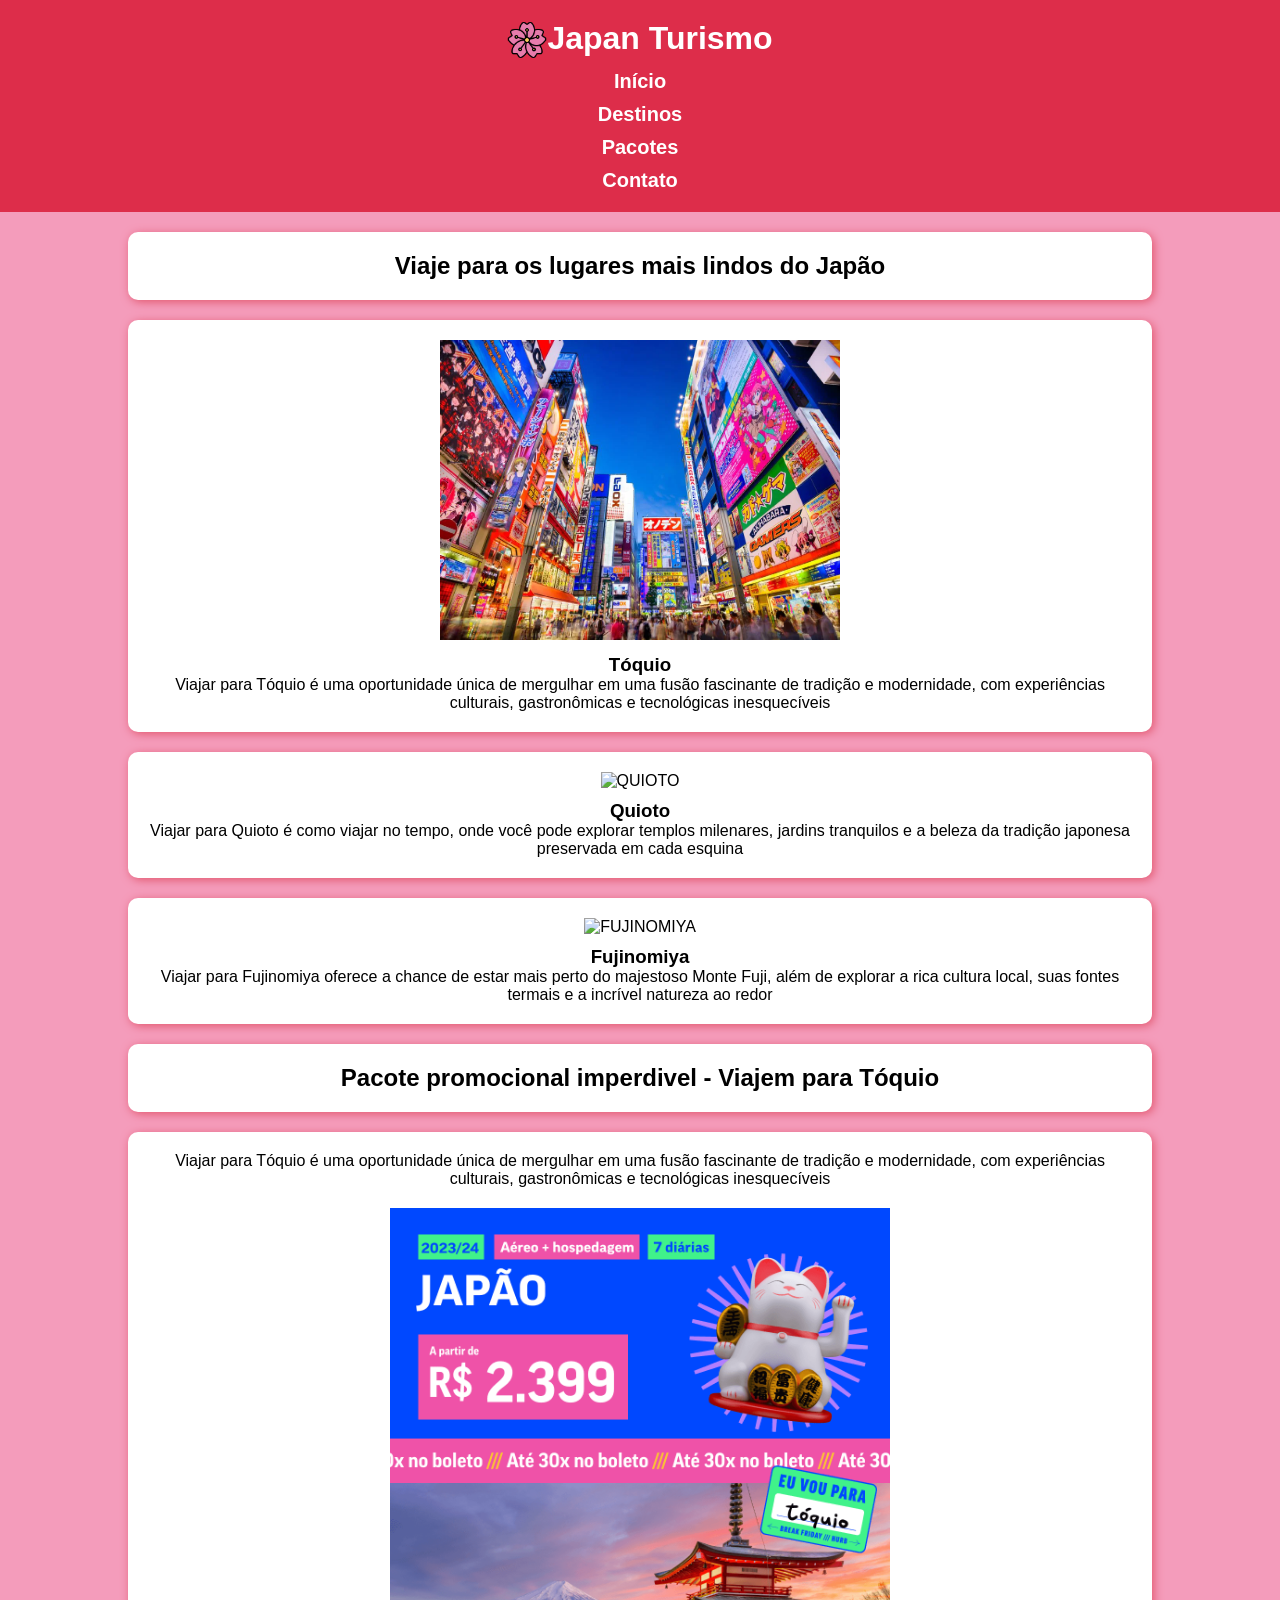
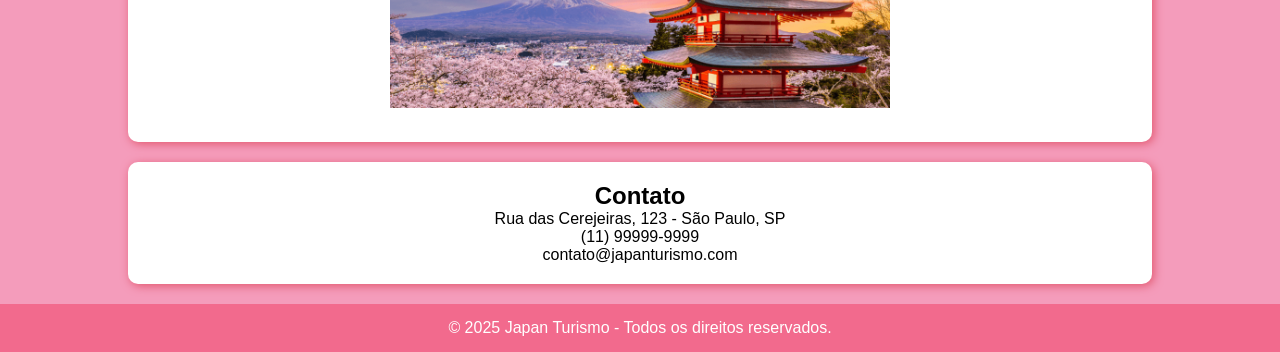
==== index.html @ d43cea41 "Update index.html" ====
<!DOCTYPE html>
<html lang="pt-BR">

<head>
    <meta charset="UTF-8">
    <meta name="viewport" content="width=device-width, initial-scale=1.0">
    <title>Exer4</title>
    <link rel="stylesheet" href="style.css">
</head>


<body>

  
  <header>
    <div class="logo">
      <img src="img\logo.png" alt="logo">
      <h1>Japan Turismo</h1>
    </div>
    
    <nav>
        <ul>
            <li><a href="#">Início</a></li>
            <li><a href="#destinos">Destinos</a></li>
            <li><a href="#pacotes">Pacotes</a></li>
            <li><a href="#contato">Contato</a></li>
        </ul>
    </nav>
</header>
        

<section id="destinos" class="destinos">
  <h2>Viaje para os lugares mais lindos do Japão</h2>
  <div class="cards">
      <div class="card">
        <img src="img\TOKYO.jpg" alt="tóquio">
          <h3>Tóquio</h3>
          <p>Viajar para Tóquio é uma oportunidade única de mergulhar em uma fusão fascinante de tradição e modernidade, com experiências culturais, gastronômicas e tecnológicas inesquecíveis</p> 
      </div>

      <div class="card">
          <img src="img\QUIOTO.jpg" alt="QUIOTO">
          <h3>Quioto</h3>
          <p>Viajar para Quioto é como viajar no tempo, onde você pode explorar templos milenares, jardins tranquilos e a beleza da tradição japonesa preservada em cada esquina</p>
      </div>

      <div class="card">
          <img src="img\FUJINOMIYA.jpg" alt="FUJINOMIYA">
          <h3>Fujinomiya</h3>
          <p>Viajar para Fujinomiya oferece a chance de estar mais perto do majestoso Monte Fuji, além de explorar a rica cultura local, suas fontes termais e a incrível natureza ao redor</p>
      </div>
  </div>
</section>

<section id="pacotes" class="pacotes">
  <h2>Pacote promocional imperdivel - Viajem para Tóquio</h2>
  <div class="card1">
      <div class="card2">
        <p>Viajar para Tóquio é uma oportunidade única de mergulhar em uma fusão fascinante de tradição e modernidade, com experiências culturais, 
          gastronômicas e tecnológicas inesquecíveis</p>
        <img src="img\promocao.jpg" alt="promocao">
      </div>
</section>

<section id="contato" class="contato">
  <h1>Contato</h1>
  <p> Rua das Cerejeiras, 123 - São Paulo, SP</p>
  <p> (11) 99999-9999</p>
  <p>contato@japanturismo.com</p>
</section>

<footer>
  <p>&copy; 2025 Japan Turismo - Todos os direitos reservados.</p>
</footer>


</body>


</html>
---- style.css ----
/* Reset básico */
* {
    margin: 0; /* Remove margens padrão de todos os elementos */
    padding: 0; /* Remove preenchimentos padrão de todos os elementos */
    box-sizing: border-box; /* Inclui bordas e preenchimentos na largura/altura total do elemento */
    font-family: Arial, sans-serif; /* Define a fonte padrão como Arial, com sans-serif como fallback */
}
/*-----------------------------------------------------------------------------------------------------*/
/* Corpo da página */
body {
    display: flex; /* Define um contêiner flexível para o corpo */
    flex-direction: column; /* Organiza os itens em coluna */
    align-items: center; /* Centraliza os itens horizontalmente */
    background-color: #F49CBB; /* Define uma cor de fundo clara */
}

/*-----------------------------------------------------------------------------------------------------*/
/* Cabeçalho */
img{
    width: 40px; /* Define a largura da imagem dentro da carta */
    height: 40px; /* Define a altura da imagem dentro da carta */
   
}
.logo {
    display: flex; 
    justify-content: space-between;
}
.empresa {
    font-size: 24px; 
    font-weight: bold; 
}

/*-----------------------------------------------------------------------------------------------------*/
header {
    width: 100%; /* Faz o cabeçalho ocupar toda a largura da página */
    display: flex; 
    justify-content: space-between;
    align-items: center; /* Alinha os itens verticalmente ao centro */
    padding: 20px; /* Adiciona preenchimento ao redor do cabeçalho */
    background-color: #DD2D4A; 
    color: white; 
}

nav ul {
    display: flex; 
    list-style: none; /* Remove os marcadores da lista */
    gap: 10px; /* Adiciona espaço entre os itens da lista */
}

nav ul li a {
    padding: 30px 10px;
    text-decoration: none; /* Remove o sublinhado dos links */
    color: white; /* Define a cor dos links como branca */
    font-size: 20px; /* Define o tamanho da fonte dos links */
    font-weight: bold; /* Define o peso da fonte dos links como negrito */
}

nav ul li a:hover {
    background-color: #F49CBB; /* Altera a cor de fundo ao passar o mouse */
    color: black; /* Altera a cor do texto ao passar o mouse */
}


h2{
    flex: 1; /* Faz as cartas ocuparem espaço igual */
    background-color: white; 
    padding: 20px; /* Adiciona preenchimento ao redor da carta */
    box-shadow: 2px 2px 10px rgba(0, 0, 0, 0.466); /* Adiciona sombra à carta */
    text-align: center; /* Centraliza o texto dentro da carta */
    border-radius: 10px; /* Adiciona bordas arredondadas às cartas */
    box-shadow: 2px 2px 10px #e2576e;  
}

/*-----------------------------------------------------------------------------------------------------*/
/* Seção destinos */

.destinos{
    margin-top: 20px;
    width: 80%; 
    text-align: center; 
    
}

.cards {
    display: flex; 
    justify-content: space-between; 
    gap: 20px; 
    margin-top: 20px; 
    
}

.card {
    flex: 1; 
    background-color: white; 
    padding: 20px; 
    box-shadow: 2px 2px 10px #e2576e;  
    border-radius: 10px; 

}

.card img {
    width: 400px; 
    height: 300px; 
    margin-bottom: 10px; 

    
}

/*-----------------------------------------------------------------------------------------------------*/
/* Seção pacotes */
.pacotes{
    width: 80%; /* Define a largura das seções como 80% da página */
    text-align: center; /* Centraliza o texto nas seções */
    padding: 20px 0; /* Adiciona preenchimento vertical nas seções */
    
}

.card1 {
    display: flex; /* Define um contêiner flexível para as cartas */
    justify-content: space-between; /* Espaça as cartas uniformemente */
    gap: 20px; /* Adiciona espaço entre as cartas */
    margin-top: 20px; /* Adiciona margem acima das cartas */
    
}

.card2 {
    flex: 1; /* Faz as cartas ocuparem espaço igual */
    background-color: white; /* Define a cor de fundo das cartas como branca */
    padding: 20px; /* Adiciona preenchimento ao redor da carta */
    box-shadow: 2px 2px 10px #e2576e;    /* Adiciona sombra à carta */
    text-align: center; /* Centraliza o texto dentro da carta */
    border-radius: 10px; /* Adiciona bordas arredondadas às cartas */

}

.card2 img {
    width: 500px; /* Define a largura da imagem dentro da carta */
    height: 500px; /* Define a altura da imagem dentro da carta */
    margin-bottom: 10px; /* Adiciona espaço abaixo da imagem */
    margin-top: 20px;
}

/*-----------------------------------------------------------------------------------------------------*/
/*Contato*/
.contato{
    width: 80%; 
    text-align: center; 
    flex: 1; 
    background-color: white;
    padding: 20px; 
    box-shadow: 2px 2px 10px rgba(0, 0, 0, 0.1); 
    text-align: center; 
    border-radius: 10px;
    box-shadow: 2px 2px 10px #e2576e;    
}
/*-----------------------------------------------------------------------------------------------------*/
/* Rodapé */
footer {
    margin-top: 20px; /* Adiciona margem acima das cartas */
    width: 100%; /* Faz o rodapé ocupar toda a largura da página */
    text-align: center; /* Centraliza o texto do rodapé */
    padding: 15px; /* Adiciona preenchimento ao redor do rodapé */
    background-color: #F26A8D; 
    color: white; 
}

/*-----------------------------------------------------------------------------------------------------*/
/* Responsividade */
@media (max-width: 1628px) {
    header {
        flex-direction: column; /* Altera a direção do cabeçalho para coluna em telas menores */
        text-align: center; /* Centraliza o texto do cabeçalho em telas menores */
    }

    nav ul {
        flex-direction: column; /* Altera a direção da lista de navegação para coluna */
        gap: 10px; /* Adiciona espaço entre os itens da lista */
        padding-top: 10px; /* Adiciona preenchimento acima da lista */
    }

    .cards {
        flex-direction: column; /* Altera a direção das cartas para coluna em telas menores */
    }

}
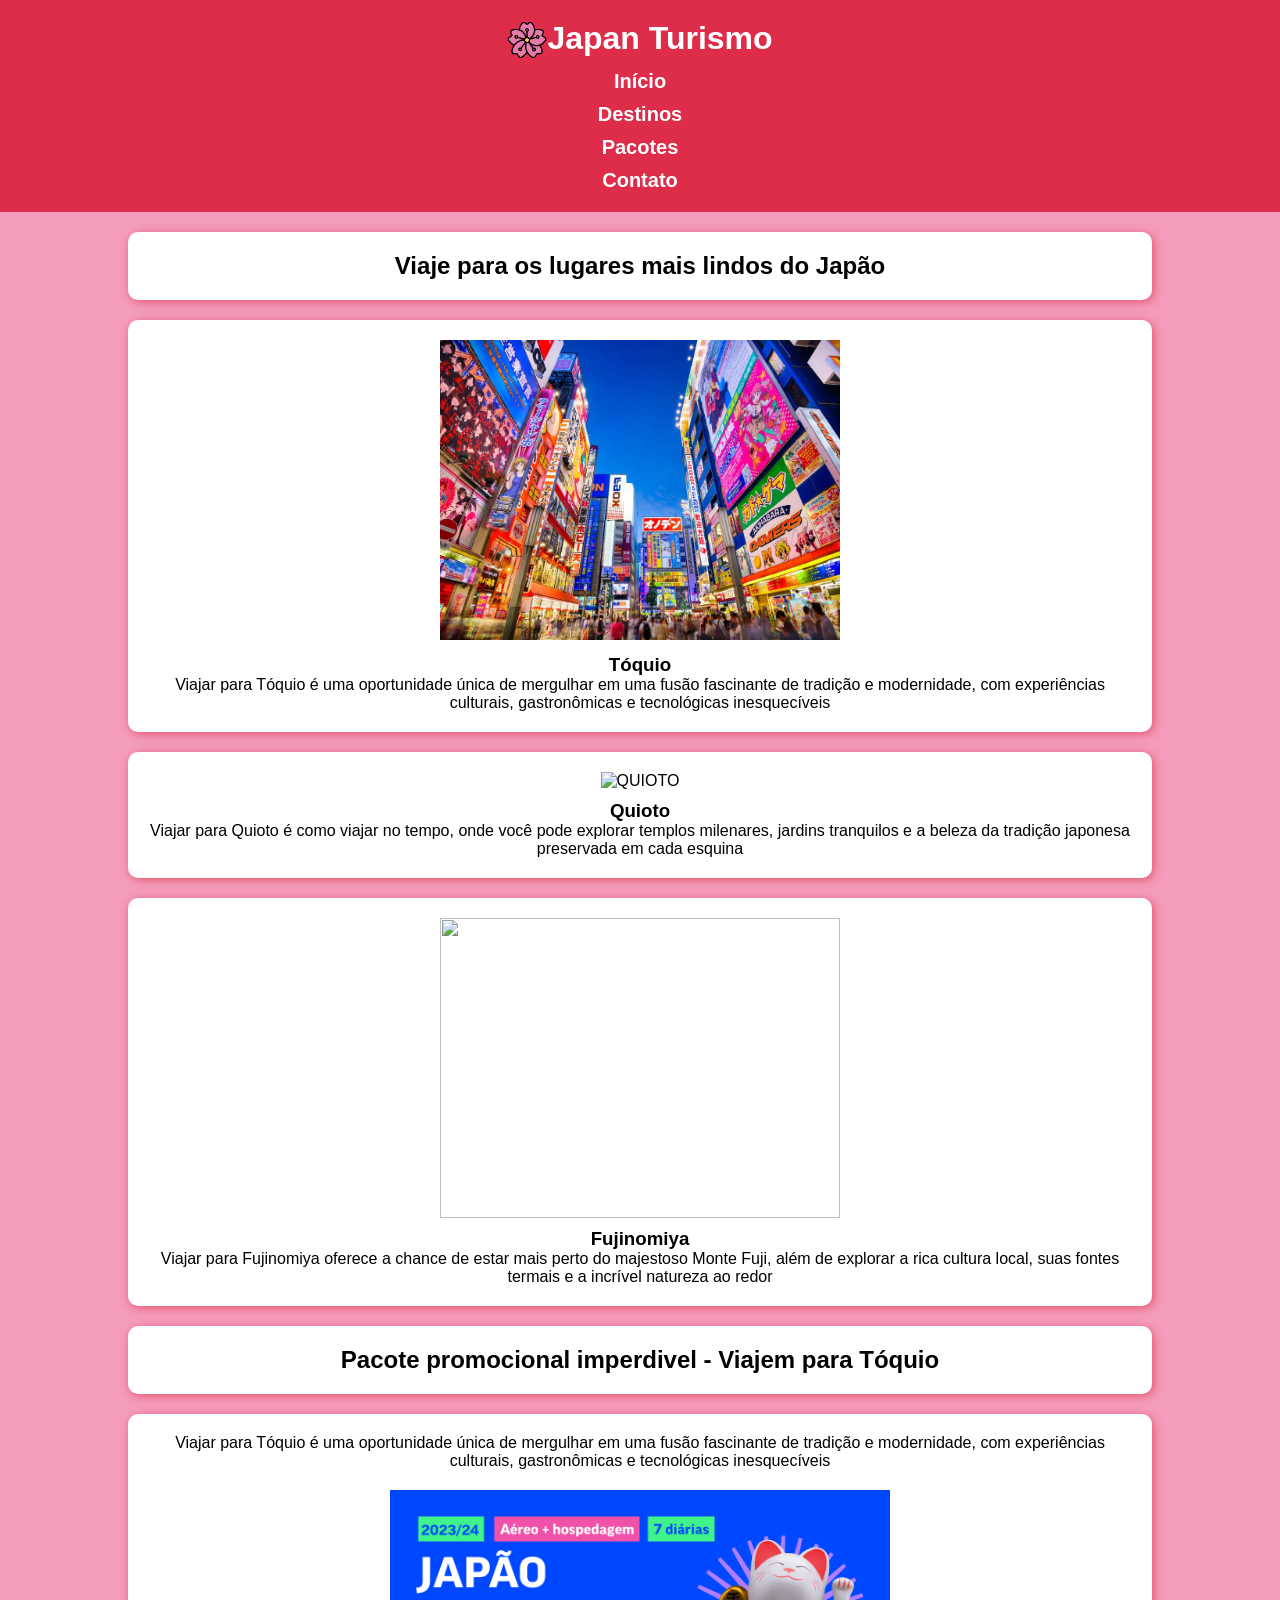
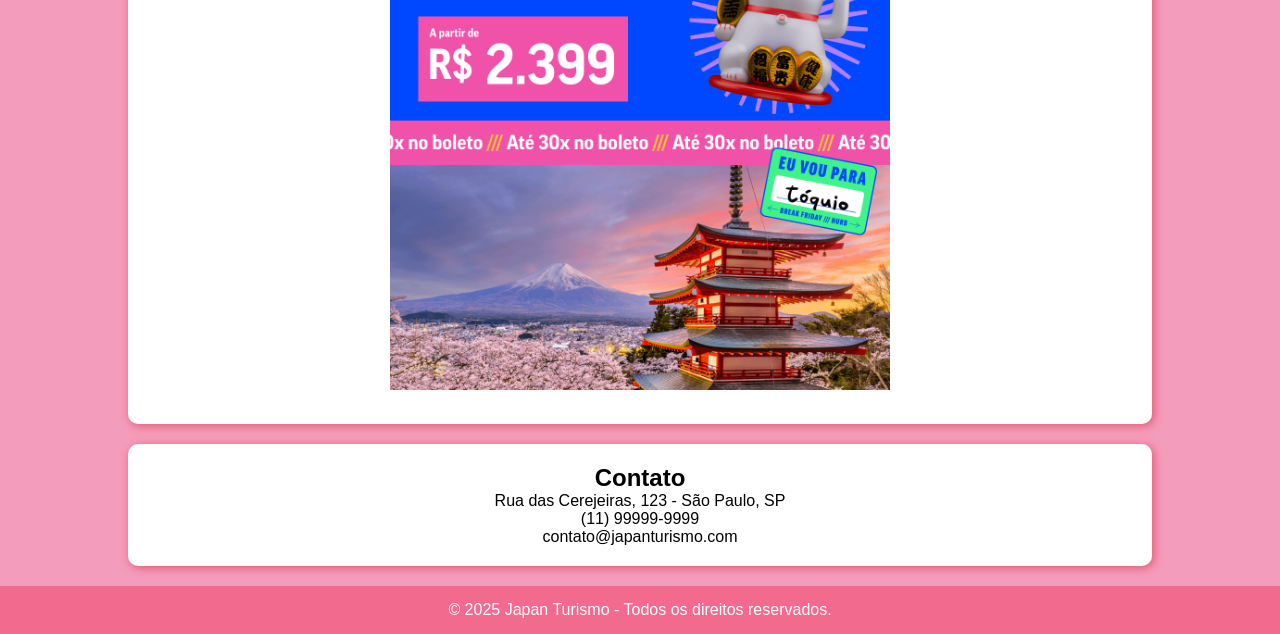
==== commit 2f2a9d03: "Update index.html" ====
--- a/index.html
+++ b/index.html
@@ -45,7 +45,7 @@
       </div>
 
       <div class="card">
-          <img src="img\FUJINOMIYA.jpg" alt="FUJINOMIYA">
+          <img src="img\FUJINOMIYA.jpg alt="FUJINOMIYA">
           <h3>Fujinomiya</h3>
           <p>Viajar para Fujinomiya oferece a chance de estar mais perto do majestoso Monte Fuji, além de explorar a rica cultura local, suas fontes termais e a incrível natureza ao redor</p>
       </div>
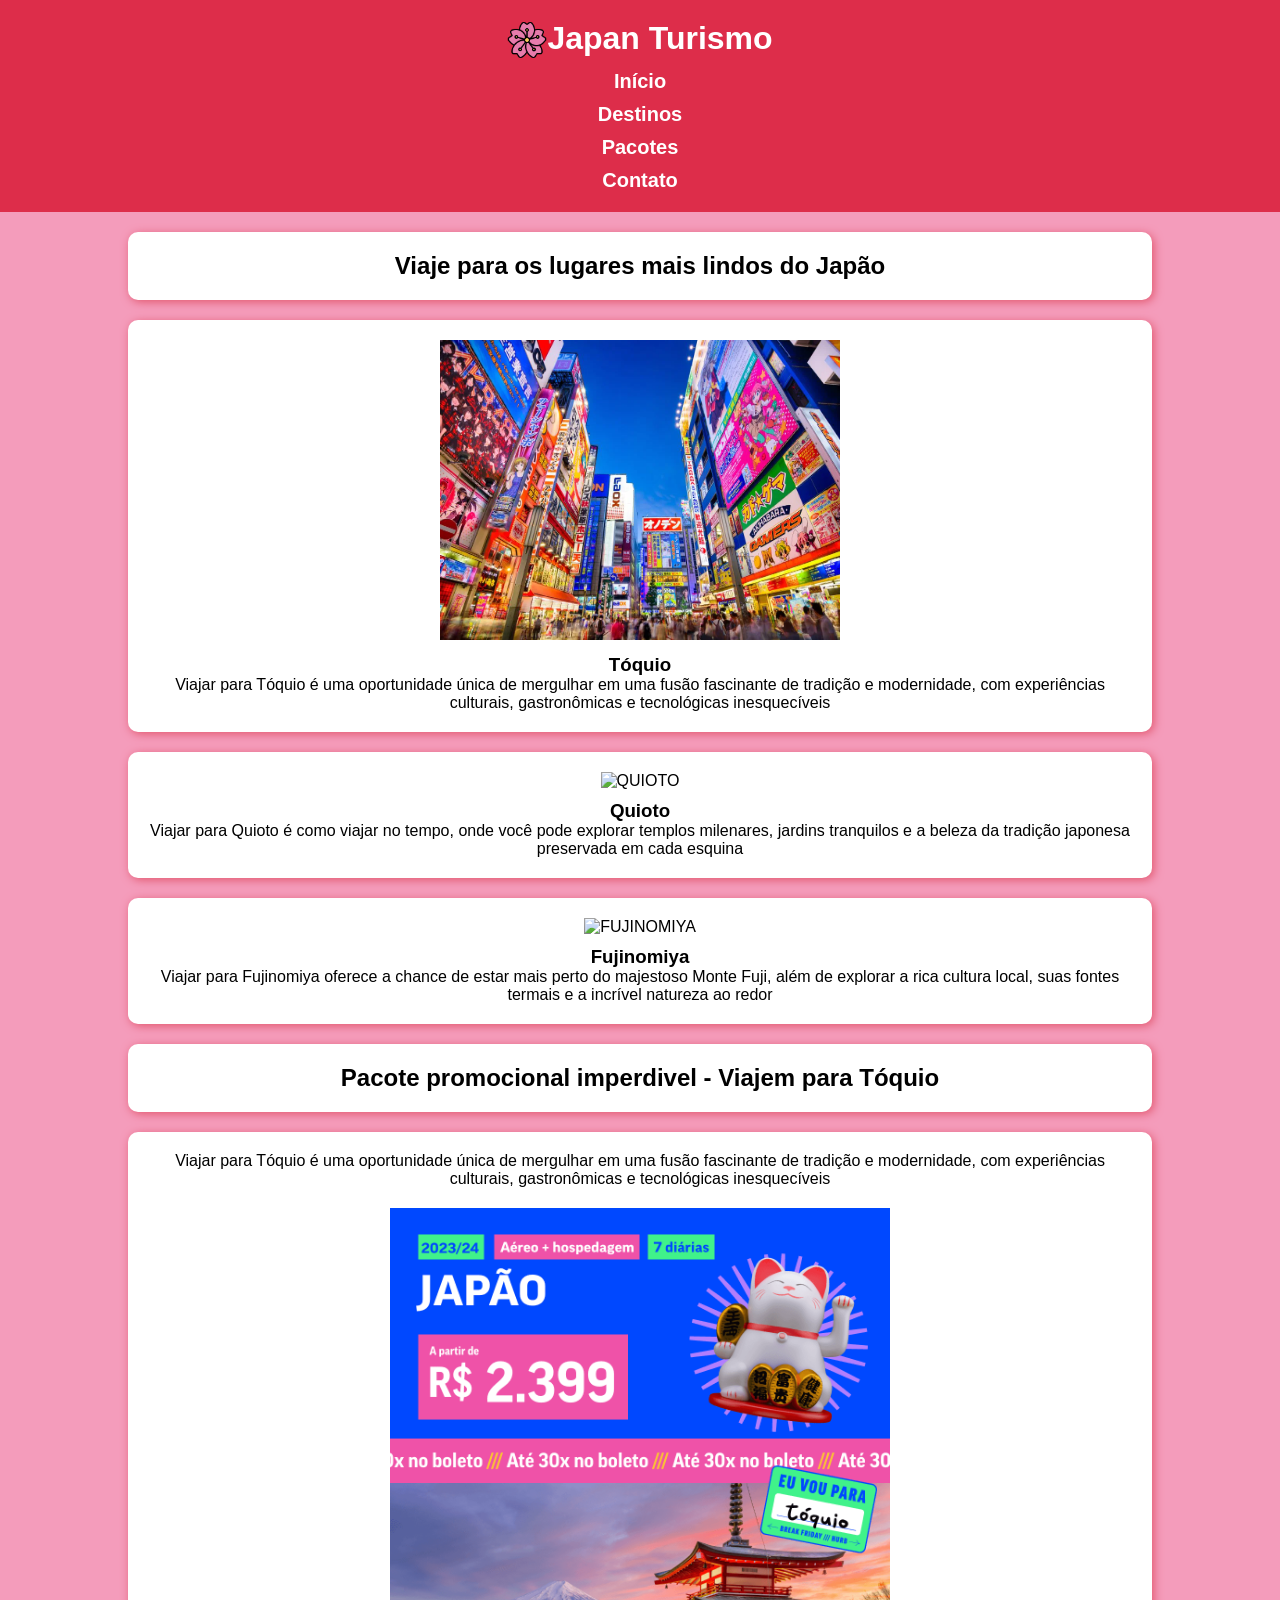
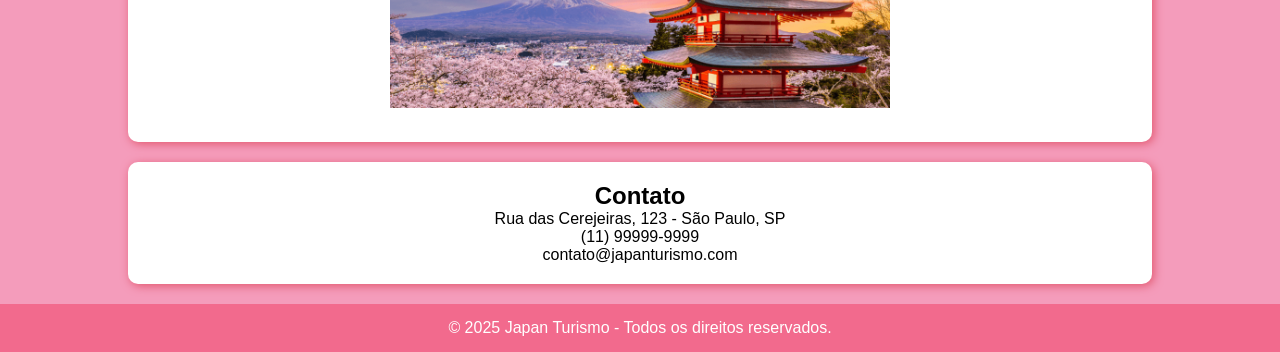
==== commit 3cc6cae6: "Update index.html" ====
--- a/index.html
+++ b/index.html
@@ -45,7 +45,7 @@
       </div>
 
       <div class="card">
-          <img src="img\FUJINOMIYA.jpg alt="FUJINOMIYA">
+          <img src="img\FUJINOMIYA.jpg" alt="FUJINOMIYA">
           <h3>Fujinomiya</h3>
           <p>Viajar para Fujinomiya oferece a chance de estar mais perto do majestoso Monte Fuji, além de explorar a rica cultura local, suas fontes termais e a incrível natureza ao redor</p>
       </div>
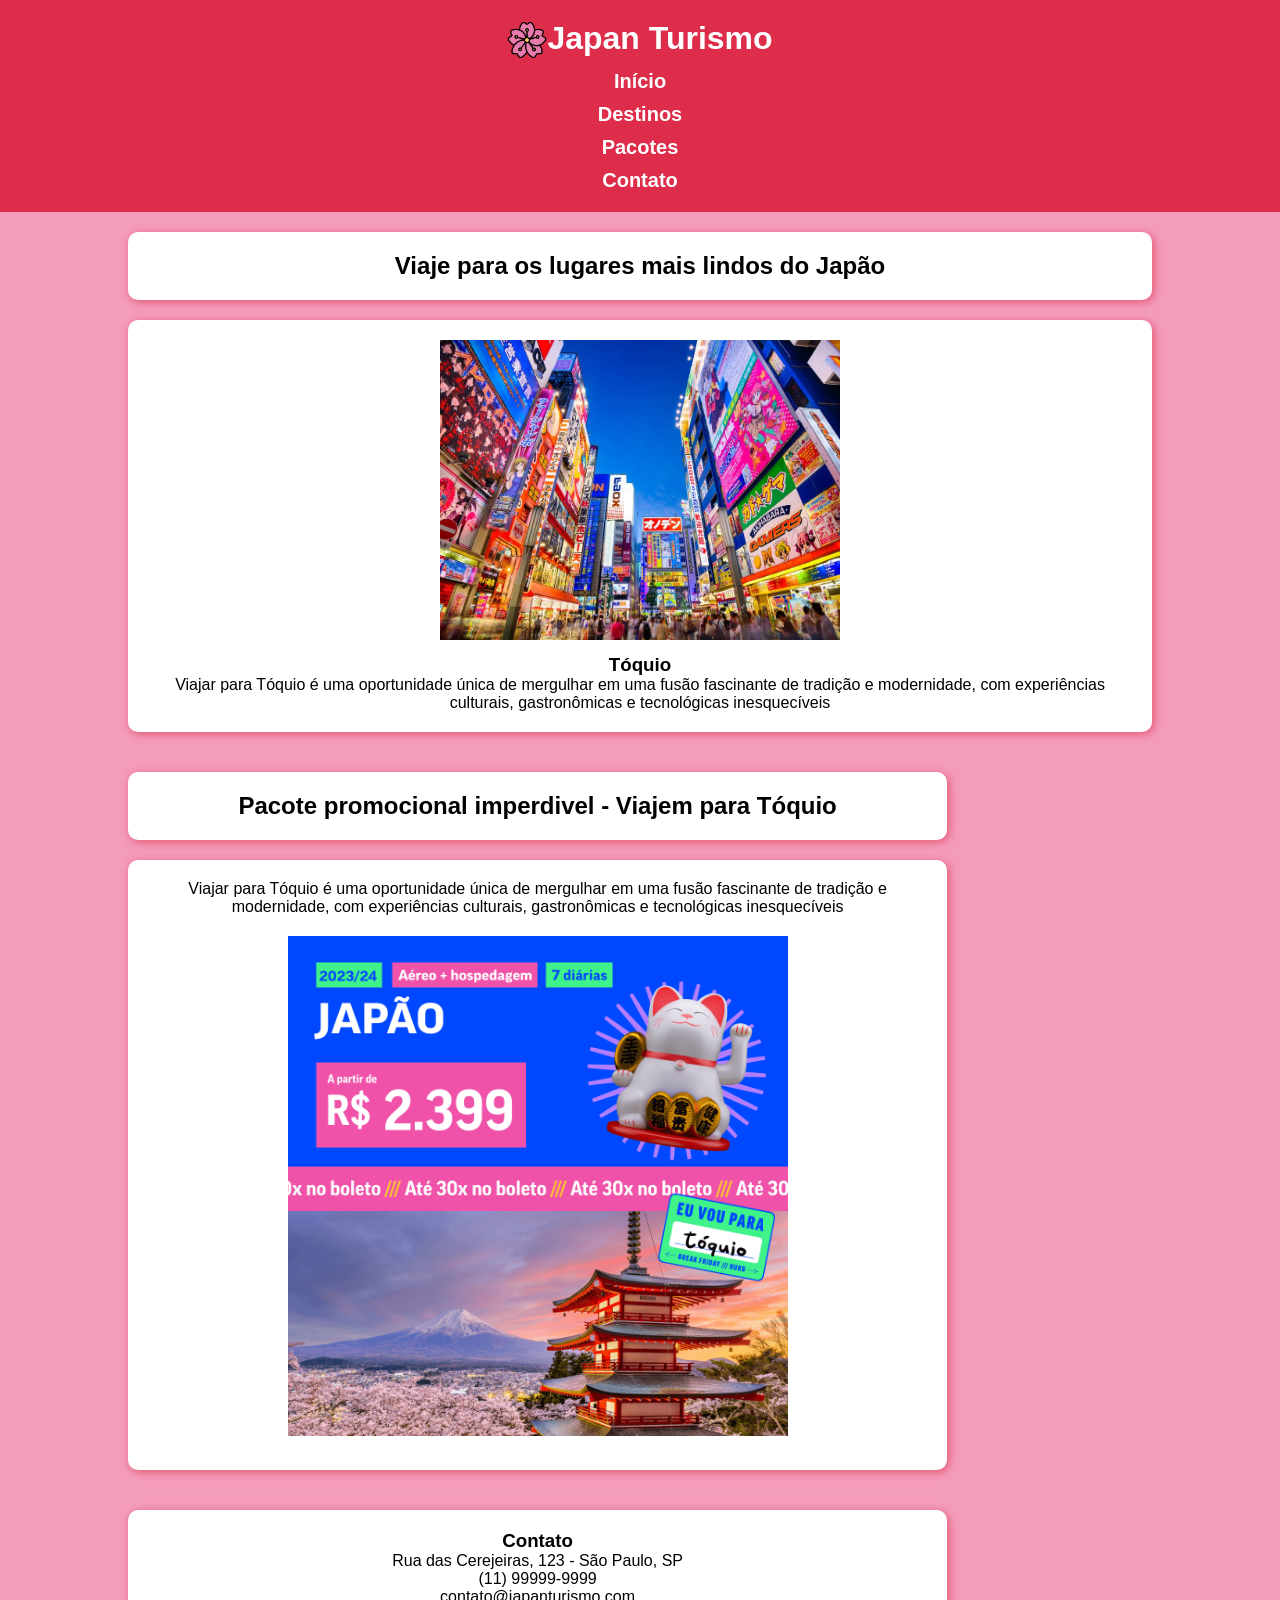
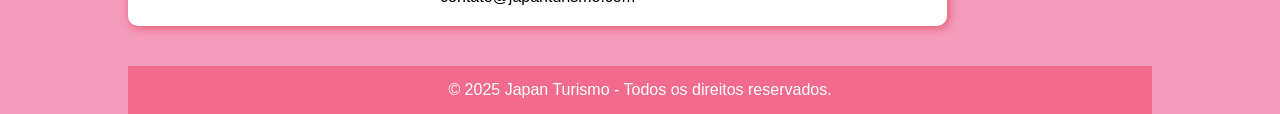
==== commit c2dba3af: "Update index.html" ====
--- a/index.html
+++ b/index.html
@@ -38,19 +38,7 @@
           <p>Viajar para Tóquio é uma oportunidade única de mergulhar em uma fusão fascinante de tradição e modernidade, com experiências culturais, gastronômicas e tecnológicas inesquecíveis</p> 
       </div>
 
-      <div class="card">
-          <img src="img\QUIOTO.jpg" alt="QUIOTO">
-          <h3>Quioto</h3>
-          <p>Viajar para Quioto é como viajar no tempo, onde você pode explorar templos milenares, jardins tranquilos e a beleza da tradição japonesa preservada em cada esquina</p>
-      </div>
-
-      <div class="card">
-          <img src="img\FUJINOMIYA.jpg" alt="FUJINOMIYA">
-          <h3>Fujinomiya</h3>
-          <p>Viajar para Fujinomiya oferece a chance de estar mais perto do majestoso Monte Fuji, além de explorar a rica cultura local, suas fontes termais e a incrível natureza ao redor</p>
-      </div>
-  </div>
-</section>
+    
 
 <section id="pacotes" class="pacotes">
   <h2>Pacote promocional imperdivel - Viajem para Tóquio</h2>
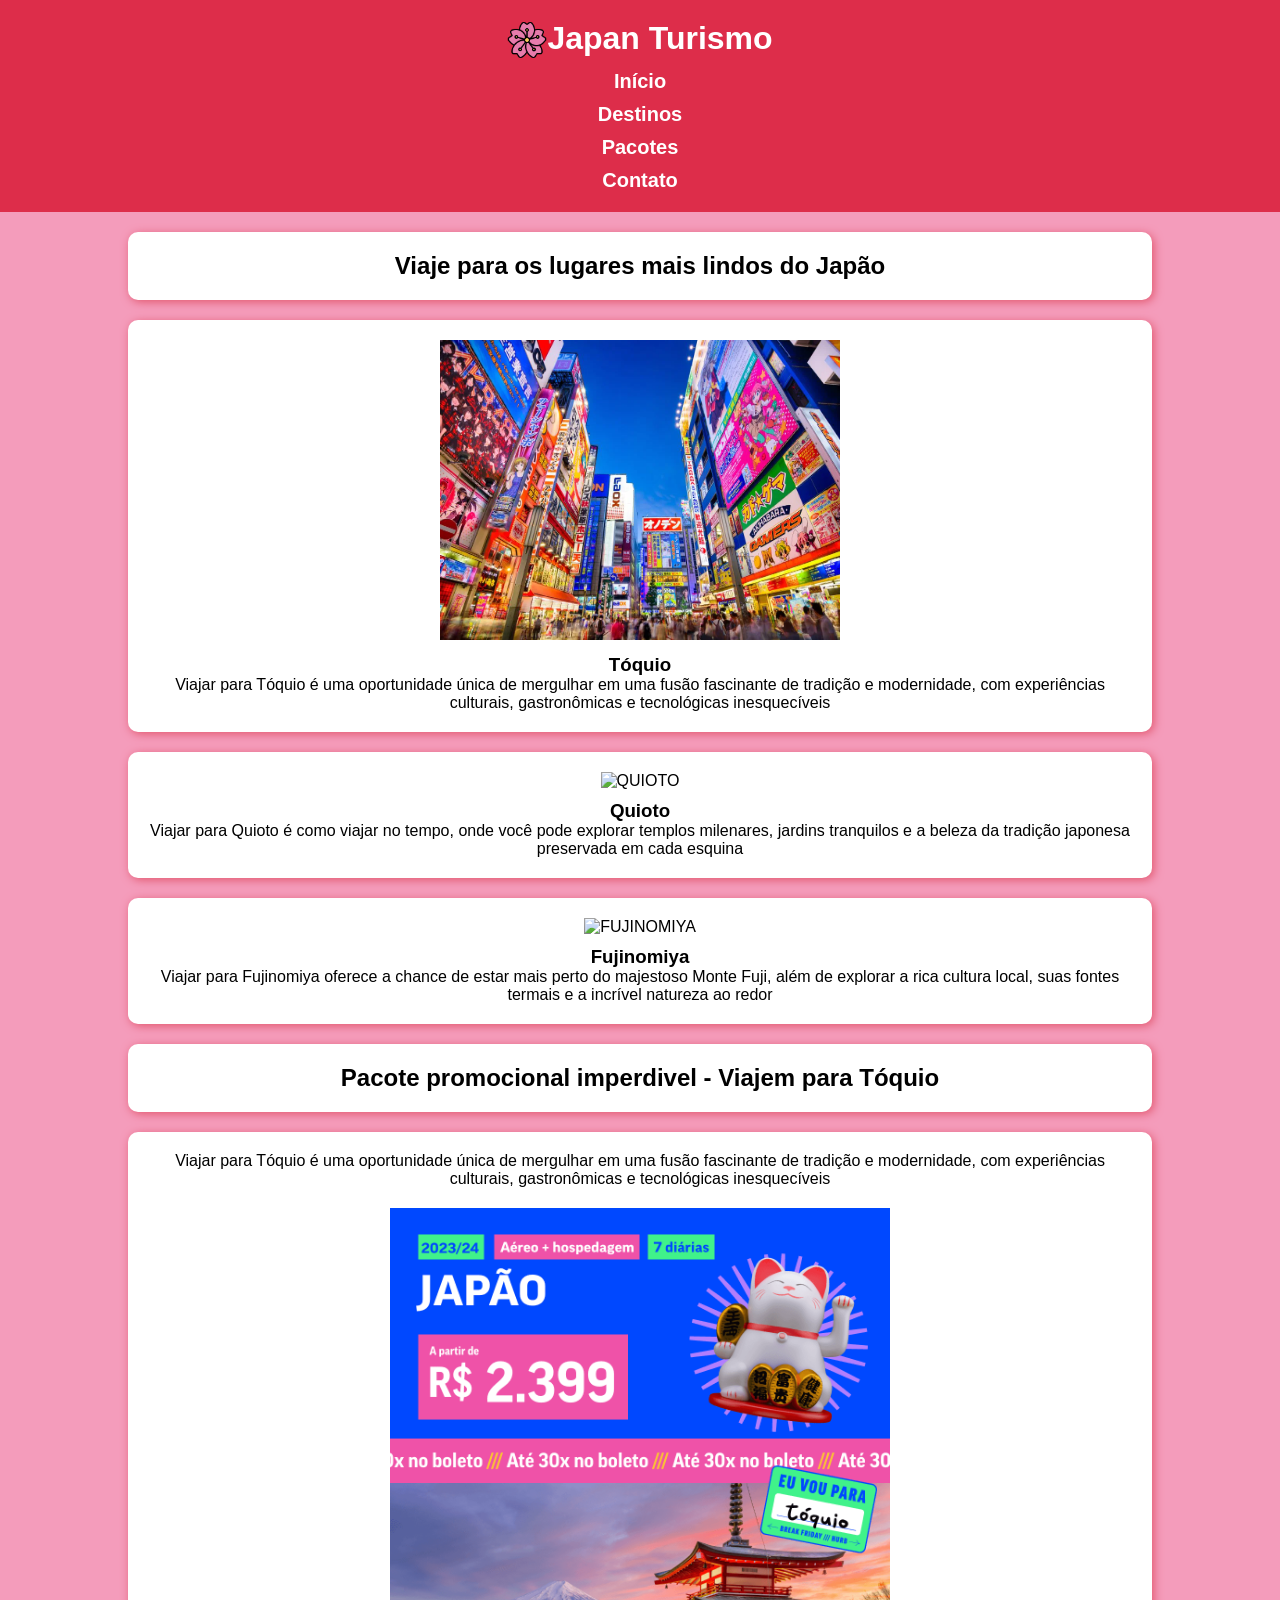
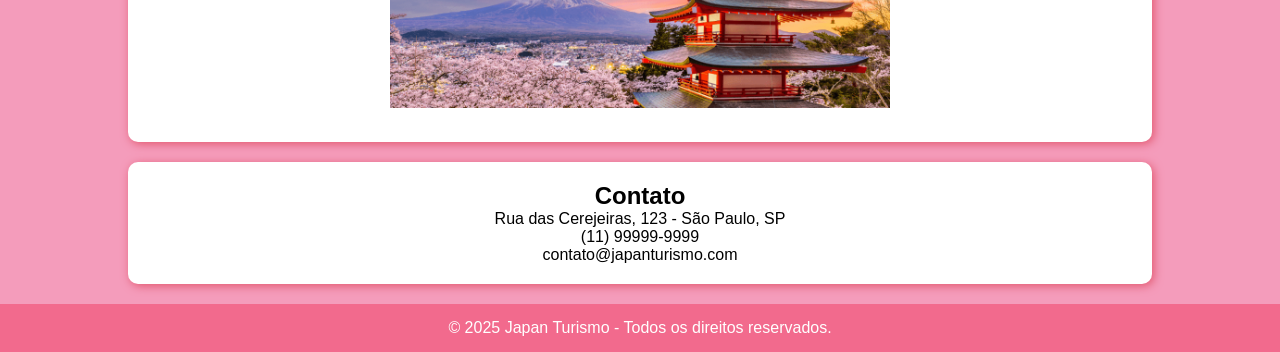
==== commit 75038973: "Update index.html" ====
--- a/index.html
+++ b/index.html
@@ -37,7 +37,20 @@
           <h3>Tóquio</h3>
           <p>Viajar para Tóquio é uma oportunidade única de mergulhar em uma fusão fascinante de tradição e modernidade, com experiências culturais, gastronômicas e tecnológicas inesquecíveis</p> 
       </div>
+      
+  <div class="card">
+          <img src="img\QUIOTO.jpg" alt="QUIOTO">
+          <h3>Quioto</h3>
+          <p>Viajar para Quioto é como viajar no tempo, onde você pode explorar templos milenares, jardins tranquilos e a beleza da tradição japonesa preservada em cada esquina</p>
+      </div>
 
+      <div class="card">
+          <img src="img\FUJINOMIYA.jpg" alt="FUJINOMIYA">
+          <h3>Fujinomiya</h3>
+          <p>Viajar para Fujinomiya oferece a chance de estar mais perto do majestoso Monte Fuji, além de explorar a rica cultura local, suas fontes termais e a incrível natureza ao redor</p>
+      </div>
+  </div>
+</section>
     
 
 <section id="pacotes" class="pacotes">
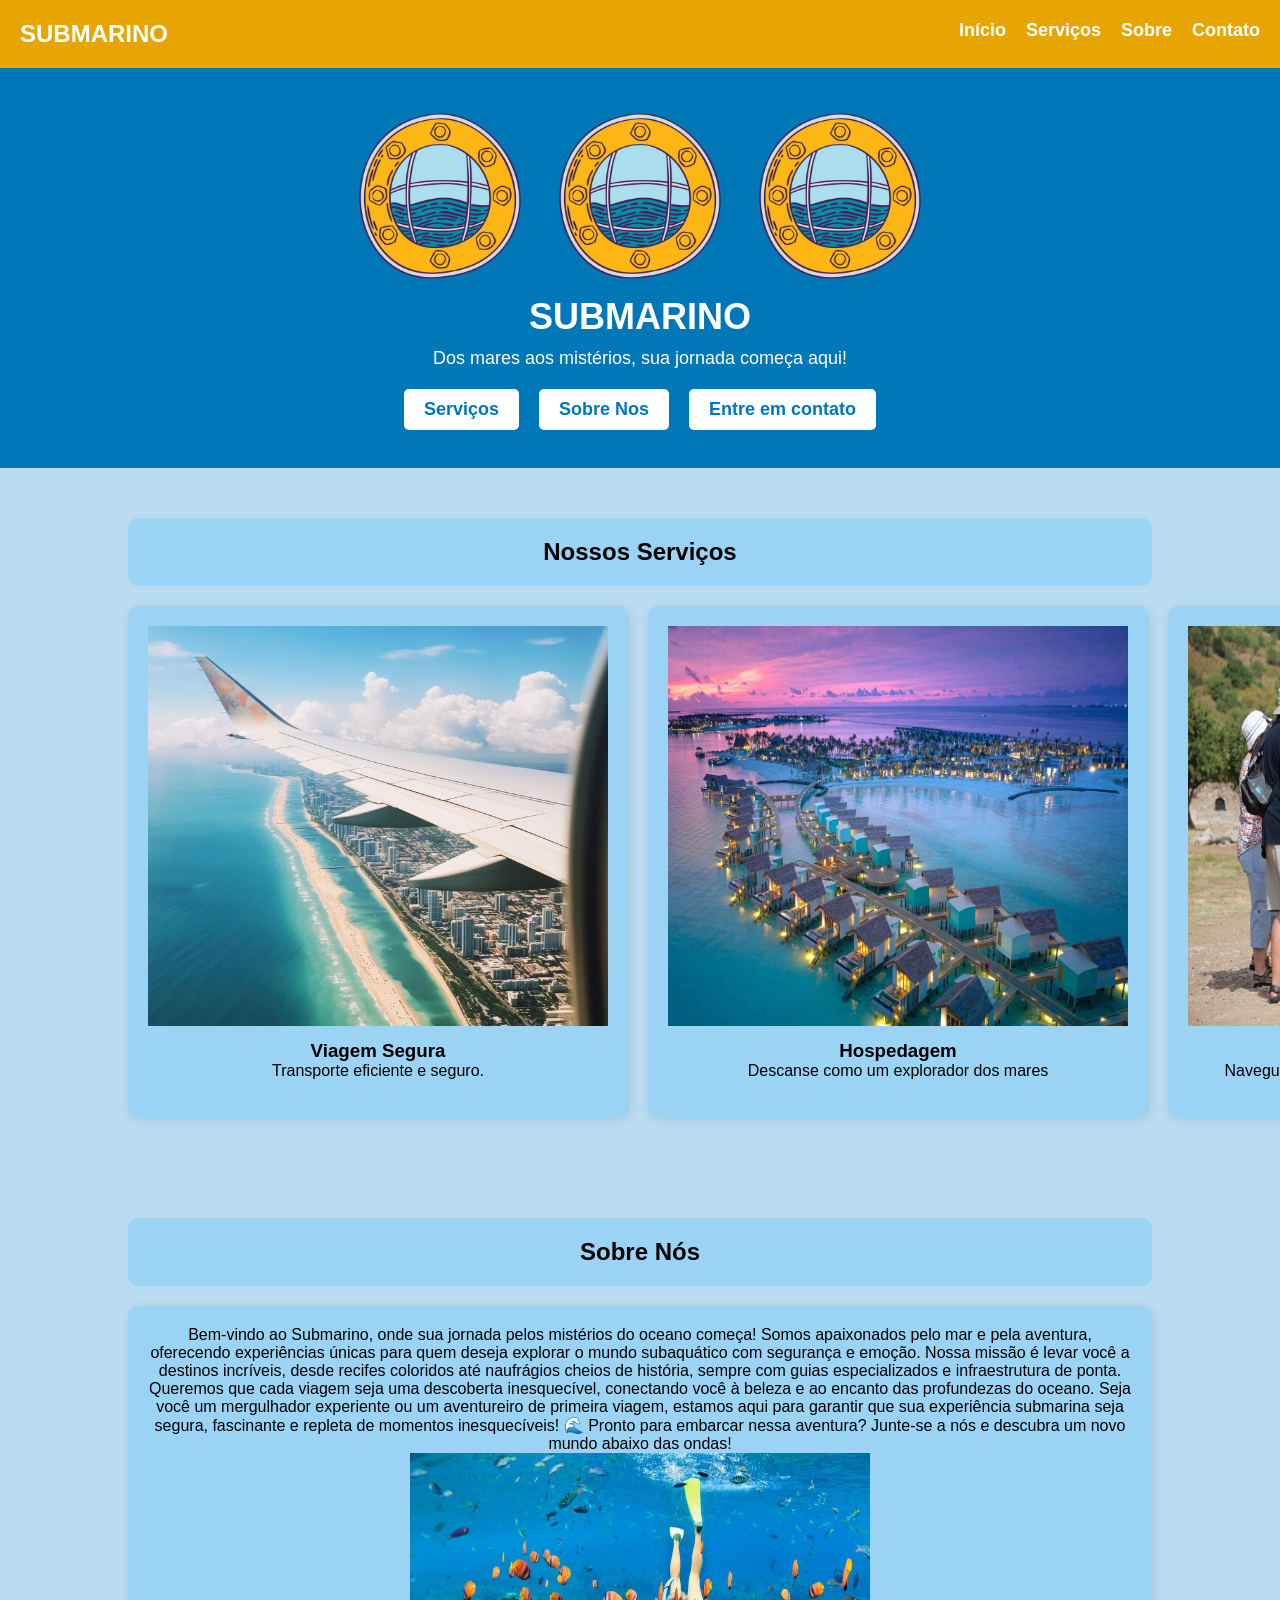
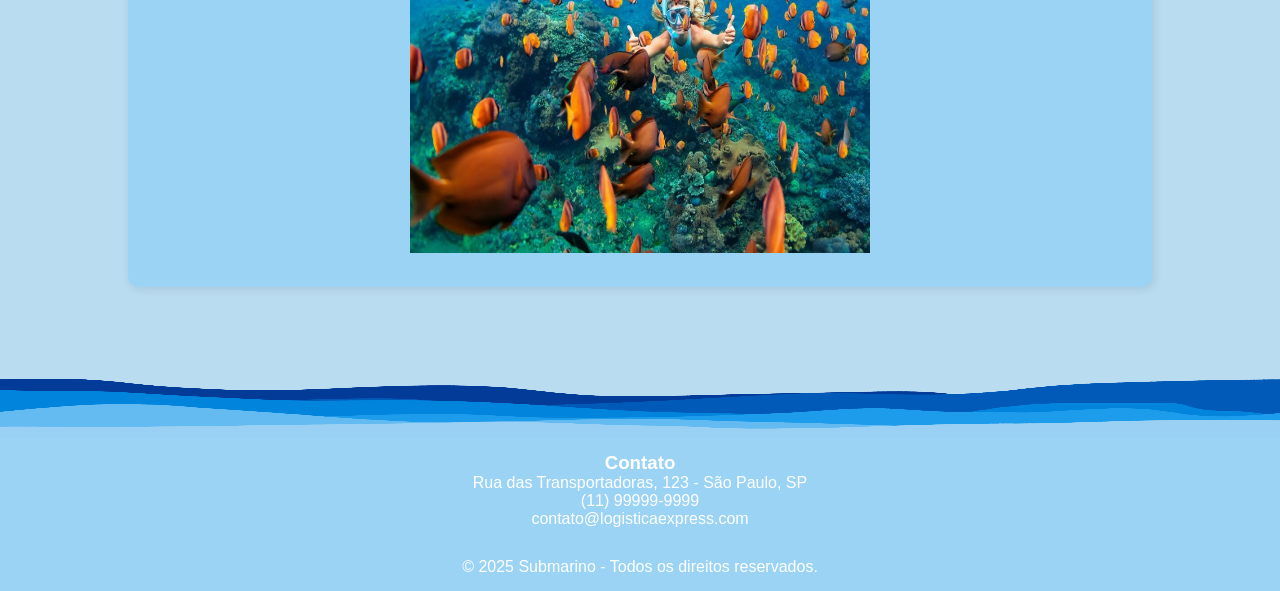
==== commit aacf240b: "Add files via upload" ====
--- a/index.html
+++ b/index.html
@@ -1,81 +1,98 @@
 <!DOCTYPE html>
-<html lang="pt-BR">
-
+<html lang="pt">
 <head>
     <meta charset="UTF-8">
     <meta name="viewport" content="width=device-width, initial-scale=1.0">
-    <title>Exer4</title>
+    <title>OCEAN</title>
     <link rel="stylesheet" href="style.css">
 </head>
 
+<body>
+    <header>
+        <div class="logo">SUBMARINO</div>
+        <nav>
+            <ul>
+                <li><a href="#">Início</a></li>
+                <li><a href="#servicos">Serviços</a></li>
+                <li><a href="#sobre">Sobre</a></li>
+                <li><a href="#contato">Contato</a></li>
+            </ul>
+        </nav>
+    </header>
 
-<body>
+</body>
 
-  
-  <header>
-    <div class="logo">
-      <img src="img\logo.png" alt="logo">
-      <h1>Japan Turismo</h1>
+<section class="hero">
+    <div class="janela">
+        <img src="img\janela.jpg">
+        <img src="img\janela.jpg">
+        <img src="img\janela.jpg">
     </div>
     
+    <h1>SUBMARINO</h1>
+    <p>Dos mares aos mistérios, sua jornada começa aqui!</p>
+
+
     <nav>
         <ul>
-            <li><a href="#">Início</a></li>
-            <li><a href="#destinos">Destinos</a></li>
-            <li><a href="#pacotes">Pacotes</a></li>
-            <li><a href="#contato">Contato</a></li>
+            <li> <a href="#servicos" class="btn">Serviços</a></li>
+            <li><a href="#sobre" class="btn">Sobre Nos</a></li>
+            <li><a href="#contato" class="btn">Entre em contato</a></li>
         </ul>
     </nav>
-</header>
-        
-
-<section id="destinos" class="destinos">
-  <h2>Viaje para os lugares mais lindos do Japão</h2>
-  <div class="cards">
-      <div class="card">
-        <img src="img\TOKYO.jpg" alt="tóquio">
-          <h3>Tóquio</h3>
-          <p>Viajar para Tóquio é uma oportunidade única de mergulhar em uma fusão fascinante de tradição e modernidade, com experiências culturais, gastronômicas e tecnológicas inesquecíveis</p> 
-      </div>
-      
-  <div class="card">
-          <img src="img\QUIOTO.jpg" alt="QUIOTO">
-          <h3>Quioto</h3>
-          <p>Viajar para Quioto é como viajar no tempo, onde você pode explorar templos milenares, jardins tranquilos e a beleza da tradição japonesa preservada em cada esquina</p>
-      </div>
-
-      <div class="card">
-          <img src="img\FUJINOMIYA.jpg" alt="FUJINOMIYA">
-          <h3>Fujinomiya</h3>
-          <p>Viajar para Fujinomiya oferece a chance de estar mais perto do majestoso Monte Fuji, além de explorar a rica cultura local, suas fontes termais e a incrível natureza ao redor</p>
-      </div>
-  </div>
-</section>
     
-
-<section id="pacotes" class="pacotes">
-  <h2>Pacote promocional imperdivel - Viajem para Tóquio</h2>
-  <div class="card1">
-      <div class="card2">
-        <p>Viajar para Tóquio é uma oportunidade única de mergulhar em uma fusão fascinante de tradição e modernidade, com experiências culturais, 
-          gastronômicas e tecnológicas inesquecíveis</p>
-        <img src="img\promocao.jpg" alt="promocao">
-      </div>
+    
 </section>
 
-<section id="contato" class="contato">
-  <h1>Contato</h1>
-  <p> Rua das Cerejeiras, 123 - São Paulo, SP</p>
-  <p> (11) 99999-9999</p>
-  <p>contato@japanturismo.com</p>
+
+<section id="servicos" class="services">
+    <h2>Nossos Serviços</h2>
+    <div class="card">
+        <div class="card1">
+            <img src="img\aviao.jpg">
+            <h3>Viagem Segura</h3>
+            <p>Transporte eficiente e seguro.</p>
+        </div>
+        <div class="card1">
+            <img src="img\hospedagem.jpg">
+            <h3>Hospedagem</h3>
+            <p>Descanse como um explorador dos mares</p>
+        </div>
+        <div class="card1">
+            <img src="img\guia.jpg">
+            <h3>Guia Turistico</h3>
+            <p>Navegue pelos segredos da Cidade com nossos guias especializados!</p>
+        </div>
+    </div>
+</section>
+
+<section id="sobre" class="about">
+    <h2>Sobre Nós</h2>
+    <div class="card3">
+    <p>Bem-vindo ao Submarino, onde sua jornada pelos mistérios do oceano começa!
+        Somos apaixonados pelo mar e pela aventura, oferecendo experiências únicas para quem deseja explorar o mundo subaquático com segurança e emoção.
+        Nossa missão é levar você a destinos incríveis, desde recifes coloridos até naufrágios cheios de história, sempre com guias especializados e infraestrutura de ponta. Queremos que cada viagem seja uma descoberta inesquecível, conectando você à beleza e ao encanto das profundezas do oceano.
+        Seja você um mergulhador experiente ou um aventureiro de primeira viagem, estamos aqui para garantir que sua experiência submarina seja segura, fascinante e repleta de momentos inesquecíveis!
+        🌊 Pronto para embarcar nessa aventura? Junte-se a nós e descubra um novo mundo abaixo das ondas!</p>
+    <img src="img\arraial.jpeg">
+    </div>
+</section>
+
+<section id="onda" class="onda">
+    <img src="img\rodape.jpg">
+</section>
+
+<section id="contato" class="contact">
+    <div class="card4">
+    <h3>Contato</h3>
+    <p> Rua das Transportadoras, 123 - São Paulo, SP</p>
+    <p> (11) 99999-9999</p>
+    <p>contato@logisticaexpress.com</p>
+    </div>
 </section>
 
 <footer>
-  <p>&copy; 2025 Japan Turismo - Todos os direitos reservados.</p>
+    <p>&copy; 2025 Submarino - Todos os direitos reservados.</p>
 </footer>
-
-
 </body>
-
-
-</html>
+</html>
--- a/style.css
+++ b/style.css
@@ -5,168 +5,191 @@
     box-sizing: border-box; /* Inclui bordas e preenchimentos na largura/altura total do elemento */
     font-family: Arial, sans-serif; /* Define a fonte padrão como Arial, com sans-serif como fallback */
 }
-/*-----------------------------------------------------------------------------------------------------*/
+
 /* Corpo da página */
 body {
     display: flex; /* Define um contêiner flexível para o corpo */
     flex-direction: column; /* Organiza os itens em coluna */
     align-items: center; /* Centraliza os itens horizontalmente */
-    background-color: #F49CBB; /* Define uma cor de fundo clara */
-}
-
-/*-----------------------------------------------------------------------------------------------------*/
+    background-color: #badcf0; /* Define uma cor de fundo clara */
+}
+
 /* Cabeçalho */
-img{
-    width: 40px; /* Define a largura da imagem dentro da carta */
-    height: 40px; /* Define a altura da imagem dentro da carta */
-   
-}
-.logo {
-    display: flex; 
-    justify-content: space-between;
-}
-.empresa {
-    font-size: 24px; 
-    font-weight: bold; 
-}
-
-/*-----------------------------------------------------------------------------------------------------*/
 header {
     width: 100%; /* Faz o cabeçalho ocupar toda a largura da página */
-    display: flex; 
-    justify-content: space-between;
-    align-items: center; /* Alinha os itens verticalmente ao centro */
+    display: flex; /* Define um contêiner flexível para o cabeçalho */
+    justify-content: space-between; /* Espaça os itens (logo e navegação) nas extremidades */
     padding: 20px; /* Adiciona preenchimento ao redor do cabeçalho */
-    background-color: #DD2D4A; 
-    color: white; 
+    background-color: #e6a503; /* Define a cor de fundo do cabeçalho */
+    color: white; /* Define a cor do texto como branca */
+}
+
+.logo {
+    font-size: 24px; /* Define o tamanho da fonte da logo */
+    font-weight: bold; /* Define o peso da fonte como negrito */
 }
 
 nav ul {
-    display: flex; 
+    display: flex; /* Define um contêiner flexível para a lista de navegação */
     list-style: none; /* Remove os marcadores da lista */
-    gap: 10px; /* Adiciona espaço entre os itens da lista */
-}
+    gap: 20px; /* Adiciona espaço entre os itens da lista */
+}
+
 
 nav ul li a {
-    padding: 30px 10px;
     text-decoration: none; /* Remove o sublinhado dos links */
     color: white; /* Define a cor dos links como branca */
-    font-size: 20px; /* Define o tamanho da fonte dos links */
+    font-size: 18px; /* Define o tamanho da fonte dos links */
     font-weight: bold; /* Define o peso da fonte dos links como negrito */
 }
 
 nav ul li a:hover {
-    background-color: #F49CBB; /* Altera a cor de fundo ao passar o mouse */
-    color: black; /* Altera a cor do texto ao passar o mouse */
+    text-decoration: underline; /* Adiciona sublinhado quando o mouse passa sobre o link */
 }
 
 
 h2{
     flex: 1; /* Faz as cartas ocuparem espaço igual */
-    background-color: white; 
+    background-color: #9bd3f4;; 
     padding: 20px; /* Adiciona preenchimento ao redor da carta */
-    box-shadow: 2px 2px 10px rgba(0, 0, 0, 0.466); /* Adiciona sombra à carta */
     text-align: center; /* Centraliza o texto dentro da carta */
-    border-radius: 10px; /* Adiciona bordas arredondadas às cartas */
-    box-shadow: 2px 2px 10px #e2576e;  
-}
-
-/*-----------------------------------------------------------------------------------------------------*/
-/* Seção destinos */
-
-.destinos{
-    margin-top: 20px;
-    width: 80%; 
-    text-align: center; 
-    
-}
-
-.cards {
-    display: flex; 
-    justify-content: space-between; 
-    gap: 20px; 
-    margin-top: 20px; 
-    
-}
-
-.card {
-    flex: 1; 
-    background-color: white; 
-    padding: 20px; 
-    box-shadow: 2px 2px 10px #e2576e;  
-    border-radius: 10px; 
-
-}
-
-.card img {
-    width: 400px; 
-    height: 300px; 
-    margin-bottom: 10px; 
-
-    
-}
-
-/*-----------------------------------------------------------------------------------------------------*/
-/* Seção pacotes */
-.pacotes{
+    border-radius: 10px; /* Adiciona bordas arredondadas às cartas */  
+}
+
+
+/* Seção Hero */
+.hero {
+    width: 100%; /* Faz a seção ocupar toda a largura da página */
+    height: 400px; /* Define a altura da seção Hero */
+    display: flex; /* Define um contêiner flexível para a seção */
+    flex-direction: column; /* Organiza os itens em coluna */
+    justify-content: center; /* Centraliza os itens verticalmente */
+    align-items: center; /* Centraliza os itens horizontalmente */
+    background-color: #0077B6; /* Define a cor de fundo da seção Hero */
+    color: white; /* Define a cor do texto como branca */
+    padding: 50px; /* Adiciona preenchimento ao redor da seção */
+}
+
+.hero h1 {
+    font-size: 36px; /* Define o tamanho da fonte do título */
+    margin-bottom: 10px; /* Adiciona espaço abaixo do título */
+}
+
+.hero p {
+    font-size: 18px; /* Define o tamanho da fonte do parágrafo */
+    margin-bottom: 20px; /* Adiciona espaço abaixo do parágrafo */
+}
+
+
+.btn {
+    display: flex;
+    padding: 10px 20px; /* Adiciona preenchimento ao redor do botão */
+    background-color: white; /* Define a cor de fundo do botão como branca */
+    color: #0077B6; /* Define a cor do texto do botão */
+    font-size: 18px; /* Define o tamanho da fonte do botão */
+    text-decoration: none; /* Remove o sublinhado do botão */
+    font-weight: bold; /* Define o peso da fonte do botão como negrito */
+    border-radius: 5px; /* Adiciona bordas arredondadas ao botão */
+    flex-direction: column;
+}
+
+.btn:hover {
+    background-color: #e0e0e0; /* Muda a cor de fundo do botão ao passar o mouse */
+}
+
+.janela {
+    display: flex; /* Define um contêiner flexível*/
+    justify-content: space-between; /* Espaça uniformemente */
+    gap: 20px; /* Adiciona espaço entre*/
+}
+
+img {
+    width: 180px; /* Define a largura da imagem dentro da carta */
+    height: 180px; /* Define a altura da imagem dentro da carta */
+    margin-bottom: 10px; /* Adiciona espaço abaixo da imagem */
+}
+
+/* Seção Serviços */
+.services, .about, .contact{
     width: 80%; /* Define a largura das seções como 80% da página */
     text-align: center; /* Centraliza o texto nas seções */
-    padding: 20px 0; /* Adiciona preenchimento vertical nas seções */
-    
-}
-
-.card1 {
+    padding: 50px 0; /* Adiciona preenchimento vertical nas seções */
+ 
+}
+
+.card {
     display: flex; /* Define um contêiner flexível para as cartas */
     justify-content: space-between; /* Espaça as cartas uniformemente */
     gap: 20px; /* Adiciona espaço entre as cartas */
     margin-top: 20px; /* Adiciona margem acima das cartas */
-    
-}
-
-.card2 {
+}
+
+.card1 {
     flex: 1; /* Faz as cartas ocuparem espaço igual */
-    background-color: white; /* Define a cor de fundo das cartas como branca */
+    background-color: #9bd3f4; /* Define a cor de fundo das cartas como branca */
     padding: 20px; /* Adiciona preenchimento ao redor da carta */
-    box-shadow: 2px 2px 10px #e2576e;    /* Adiciona sombra à carta */
+    box-shadow: 2px 2px 10px rgba(0, 0, 0, 0.1); /* Adiciona sombra à carta */
     text-align: center; /* Centraliza o texto dentro da carta */
     border-radius: 10px; /* Adiciona bordas arredondadas às cartas */
-
-}
-
-.card2 img {
-    width: 500px; /* Define a largura da imagem dentro da carta */
-    height: 500px; /* Define a altura da imagem dentro da carta */
+}
+
+.card1 img {
+    width: 460px; /* Define a largura da imagem dentro da carta */
+    height: 400px; /* Define a altura da imagem dentro da carta */
     margin-bottom: 10px; /* Adiciona espaço abaixo da imagem */
-    margin-top: 20px;
-}
-
-/*-----------------------------------------------------------------------------------------------------*/
-/*Contato*/
-.contato{
-    width: 80%; 
-    text-align: center; 
-    flex: 1; 
-    background-color: white;
-    padding: 20px; 
-    box-shadow: 2px 2px 10px rgba(0, 0, 0, 0.1); 
-    text-align: center; 
-    border-radius: 10px;
-    box-shadow: 2px 2px 10px #e2576e;    
-}
-/*-----------------------------------------------------------------------------------------------------*/
+}
+
+
+/* Seção Sobre Nós */
+.about img {
+    width: 460px; /* Define a largura da imagem dentro da carta */
+    height: 400px; /* Define a altura da imagem dentro da carta */
+
+}
+
+.card3 {
+    flex: 1; /* Faz as cartas ocuparem espaço igual */
+    background-color: #9bd3f4; /* Define a cor de fundo das cartas como branca */
+    padding: 20px; /* Adiciona preenchimento ao redor da carta */
+    box-shadow: 2px 2px 10px rgba(0, 0, 0, 0.1); /* Adiciona sombra à carta */
+    text-align: center; /* Centraliza o texto dentro da carta */
+    border-radius: 10px; /* Adiciona bordas arredondadas às cartas */
+    margin-top: 20px; /* Adiciona margem acima das cartas */
+}
+
+
+/* Seção Contato */
+.contact {
+    width: 100%; /* Faz o rodapé ocupar toda a largura da página */
+    text-align: center; /* Centraliza o texto do rodapé */
+    padding: 15px; /* Adiciona preenchimento ao redor do rodapé */
+    background-color: #9bd3f4; /* Define a cor de fundo do rodapé */
+    color: white; /* Define a cor do texto do rodapé como branca */
+}
+
 /* Rodapé */
 footer {
-    margin-top: 20px; /* Adiciona margem acima das cartas */
     width: 100%; /* Faz o rodapé ocupar toda a largura da página */
     text-align: center; /* Centraliza o texto do rodapé */
     padding: 15px; /* Adiciona preenchimento ao redor do rodapé */
-    background-color: #F26A8D; 
-    color: white; 
-}
-
-/*-----------------------------------------------------------------------------------------------------*/
+    background-color: #9bd3f4; /* Define a cor de fundo do rodapé */
+    color: white; /* Define a cor do texto do rodapé como branca */
+
+}
+
+/* ONDA */
+.onda{
+    width: 100%; /* Faz o rodapé ocupar toda a largura da página */
+    height: 100px;
+}
+ .onda img{
+    width: 100%; /* Faz o rodapé ocupar toda a largura da página */
+    height: 100px;
+ }
+
+
 /* Responsividade */
-@media (max-width: 1628px) {
+@media (max-width: 768px) {
     header {
         flex-direction: column; /* Altera a direção do cabeçalho para coluna em telas menores */
         text-align: center; /* Centraliza o texto do cabeçalho em telas menores */
@@ -181,5 +204,4 @@
     .cards {
         flex-direction: column; /* Altera a direção das cartas para coluna em telas menores */
     }
-
-}
+}
